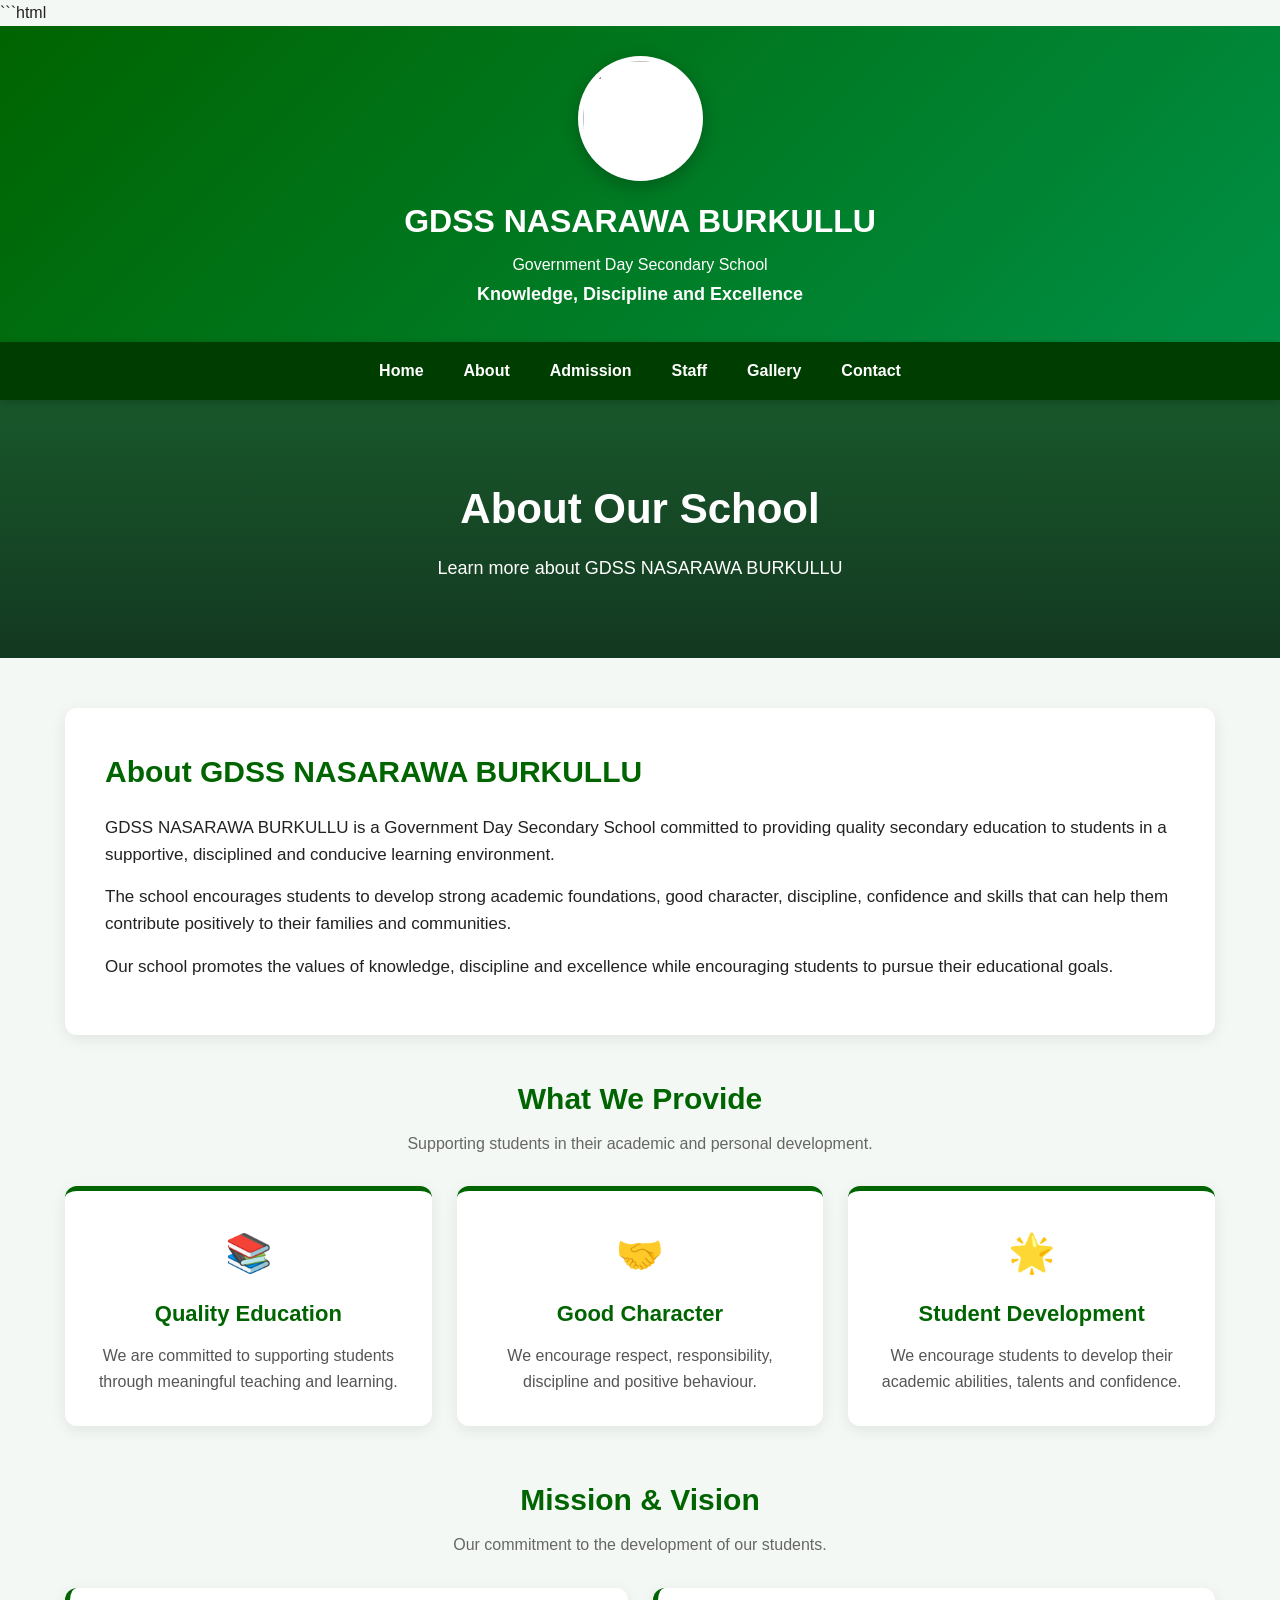
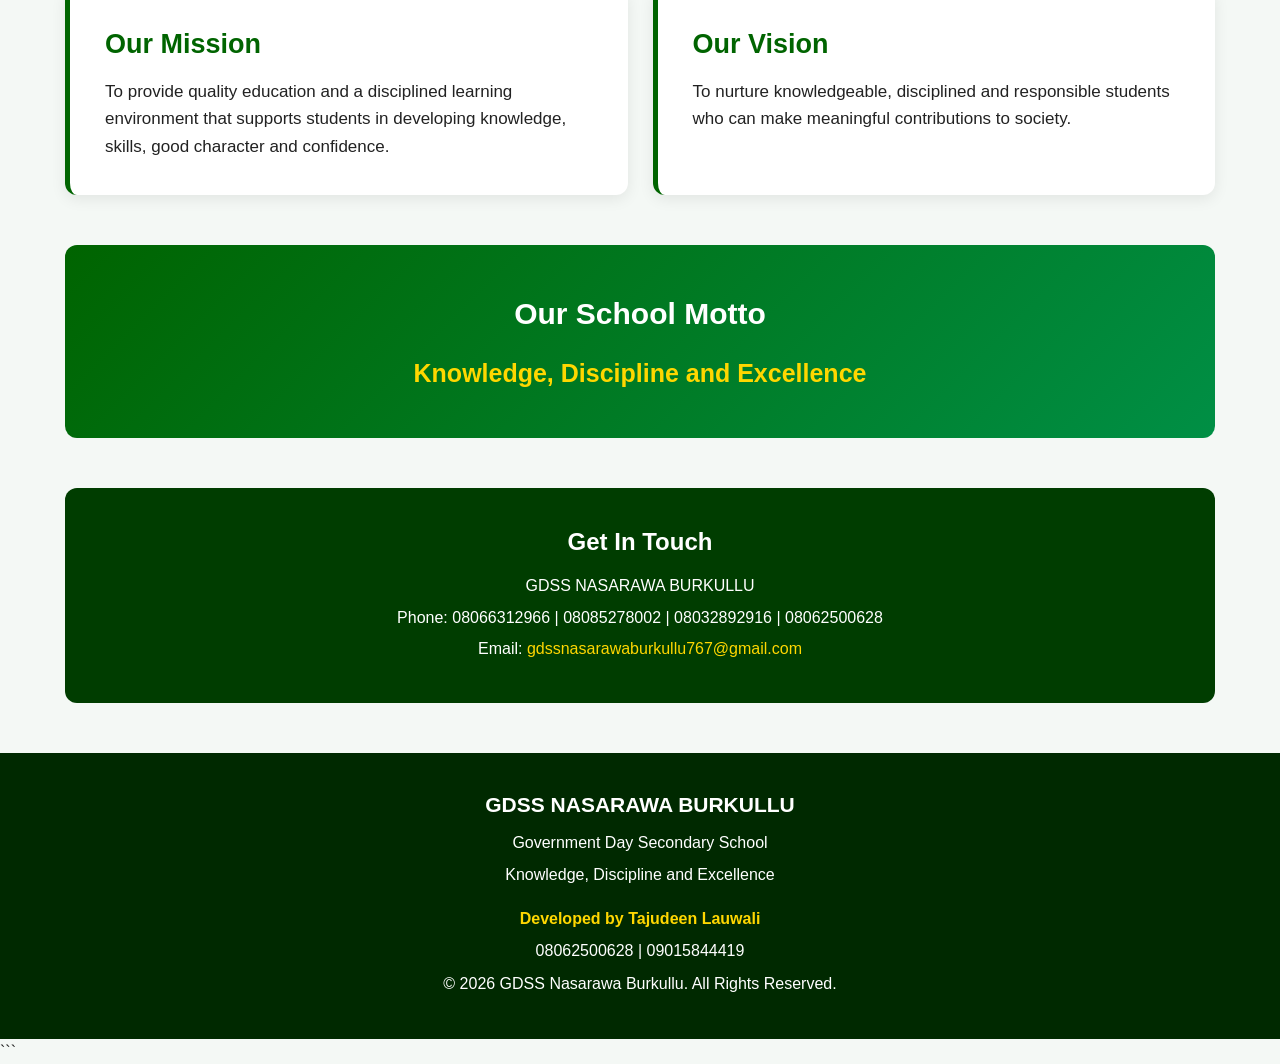
==== about.html @ 97035c53 "Add files via upload" ====
```html
<!DOCTYPE html>
<html lang="en">

<head>

    <meta charset="UTF-8">
    <meta name="viewport" content="width=device-width, initial-scale=1.0">

    <title>About Us | GDSS NASARAWA BURKULLU</title>

    <style>

        /* =========================
           RESET
        ========================= */

        * {
            margin: 0;
            padding: 0;
            box-sizing: border-box;
        }

        html {
            scroll-behavior: smooth;
        }

        body {
            font-family: Arial, Helvetica, sans-serif;
            background: #f4f8f5;
            color: #222;
            line-height: 1.6;
        }


        /* =========================
           HEADER
        ========================= */

        header {
            background: linear-gradient(135deg, #006400, #008f45);
            color: white;
            text-align: center;
            padding: 30px 15px;
        }

        .school-logo {
            width: 125px;
            height: 125px;
            object-fit: contain;
            background: white;
            border-radius: 50%;
            padding: 5px;
            margin-bottom: 15px;
            box-shadow: 0 5px 18px rgba(0, 0, 0, 0.25);
        }

        header h1 {
            font-size: 32px;
            margin-bottom: 5px;
        }

        header p {
            font-size: 16px;
            margin: 3px 0;
        }

        .motto {
            font-weight: bold;
            font-size: 18px;
        }


        /* =========================
           NAVIGATION
        ========================= */

        nav {
            background: #003d00;
            display: flex;
            justify-content: center;
            align-items: center;
            flex-wrap: wrap;
            padding: 0;
            position: sticky;
            top: 0;
            z-index: 1000;
            box-shadow: 0 2px 8px rgba(0,0,0,0.2);
        }

        nav a {
            color: white;
            text-decoration: none;
            font-weight: bold;
            padding: 16px 20px;
            transition: 0.3s;
        }

        nav a:hover {
            background: #008f45;
            color: #ffd700;
        }


        /* =========================
           PAGE BANNER
        ========================= */

        .page-banner {
            background:
                linear-gradient(
                    rgba(0, 70, 20, 0.90),
                    rgba(0, 40, 15, 0.92)
                ),
                url("image/school logo.jpg");

            background-size: cover;
            background-position: center;

            color: white;
            text-align: center;
            padding: 75px 20px;
        }

        .page-banner h2 {
            font-size: 42px;
            margin-bottom: 12px;
        }

        .page-banner p {
            font-size: 18px;
        }


        /* =========================
           MAIN CONTAINER
        ========================= */

        .container {
            width: 92%;
            max-width: 1150px;
            margin: 50px auto;
        }


        /* =========================
           INTRODUCTION
        ========================= */

        .intro {
            background: white;
            padding: 40px;
            border-radius: 12px;
            box-shadow: 0 4px 15px rgba(0,0,0,0.08);
            margin-bottom: 40px;
        }

        .intro h2 {
            color: #006400;
            font-size: 30px;
            margin-bottom: 18px;
        }

        .intro p {
            font-size: 17px;
            margin-bottom: 15px;
        }


        /* =========================
           SECTION TITLE
        ========================= */

        .section-title {
            text-align: center;
            margin-bottom: 30px;
        }

        .section-title h2 {
            color: #006400;
            font-size: 30px;
            margin-bottom: 8px;
        }

        .section-title p {
            color: #666;
        }


        /* =========================
           SCHOOL VALUES
        ========================= */

        .cards {
            display: grid;
            grid-template-columns: repeat(3, 1fr);
            gap: 25px;
            margin-bottom: 50px;
        }

        .card {
            background: white;
            padding: 32px 22px;
            text-align: center;
            border-radius: 12px;
            box-shadow: 0 4px 15px rgba(0,0,0,0.08);
            border-top: 5px solid #006400;
            transition: 0.3s;
        }

        .card:hover {
            transform: translateY(-6px);
            box-shadow: 0 8px 20px rgba(0,0,0,0.15);
        }

        .card-icon {
            font-size: 38px;
            margin-bottom: 12px;
        }

        .card h3 {
            color: #006400;
            font-size: 22px;
            margin-bottom: 12px;
        }

        .card p {
            color: #555;
        }


        /* =========================
           MISSION & VISION
        ========================= */

        .mission-vision {
            display: grid;
            grid-template-columns: repeat(2, 1fr);
            gap: 25px;
            margin-bottom: 50px;
        }

        .mission,
        .vision {
            background: white;
            padding: 35px;
            border-radius: 12px;
            box-shadow: 0 4px 15px rgba(0,0,0,0.08);
            border-left: 5px solid #006400;
        }

        .mission h2,
        .vision h2 {
            color: #006400;
            margin-bottom: 12px;
            font-size: 27px;
        }

        .mission p,
        .vision p {
            font-size: 17px;
        }


        /* =========================
           SCHOOL MOTTO
        ========================= */

        .motto-section {
            background: linear-gradient(135deg, #006400, #008f45);
            color: white;
            text-align: center;
            padding: 45px 25px;
            border-radius: 12px;
            margin-bottom: 50px;
        }

        .motto-section h2 {
            font-size: 30px;
            margin-bottom: 15px;
        }

        .motto-text {
            color: #ffd700;
            font-size: 25px;
            font-weight: bold;
        }


        /* =========================
           CONTACT STRIP
        ========================= */

        .contact-strip {
            background: #003d00;
            color: white;
            padding: 35px 20px;
            text-align: center;
            border-radius: 12px;
        }

        .contact-strip h2 {
            margin-bottom: 12px;
        }

        .contact-strip p {
            margin: 6px 0;
        }

        .contact-strip a {
            color: #ffd700;
            text-decoration: none;
        }


        /* =========================
           FOOTER
        ========================= */

        footer {
            background: #002900;
            color: white;
            text-align: center;
            padding: 35px 15px;
            margin-top: 50px;
        }

        footer h3 {
            margin-bottom: 8px;
            font-size: 21px;
        }

        footer p {
            margin: 7px 0;
        }

        footer a {
            color: #ffd700;
            text-decoration: none;
        }

        .developer {
            color: #ffd700;
            font-weight: bold;
            margin-top: 18px;
        }


        /* =========================
           MOBILE
        ========================= */

        @media (max-width: 800px) {

            header h1 {
                font-size: 25px;
            }

            .page-banner {
                padding: 55px 20px;
            }

            .page-banner h2 {
                font-size: 32px;
            }

            .cards,
            .mission-vision {
                grid-template-columns: 1fr;
            }

            .intro {
                padding: 30px 20px;
            }

        }


        @media (max-width: 600px) {

            nav {
                position: relative;
            }

            nav a {
                width: 50%;
                text-align: center;
                padding: 12px 5px;
                font-size: 14px;
            }

            .school-logo {
                width: 105px;
                height: 105px;
            }

            header h1 {
                font-size: 22px;
            }

            .page-banner h2 {
                font-size: 28px;
            }

            .container {
                width: 94%;
            }

            .motto-text {
                font-size: 21px;
            }

        }

    </style>

</head>


<body>


    <!-- =========================
         SCHOOL HEADER
    ========================= -->

    <header>

        <img
            src="image/school logo.jpg"
            class="school-logo"
            alt="GDSS NASARAWA BURKULLU School Logo"
        >

        <h1>
            GDSS NASARAWA BURKULLU
        </h1>

        <p>
            Government Day Secondary School
        </p>

        <p class="motto">
            Knowledge, Discipline and Excellence
        </p>

    </header>


    <!-- =========================
         NAVIGATION
    ========================= -->

    <nav>

        <a href="index.html">Home</a>

        <a href="about.html">About</a>

        <a href="admission.html">Admission</a>

        <a href="staff.html">Staff</a>

        <a href="gallery.html">Gallery</a>

        <a href="contact.html">Contact</a>

    </nav>


    <!-- =========================
         PAGE BANNER
    ========================= -->

    <section class="page-banner">

        <h2>
            About Our School
        </h2>

        <p>
            Learn more about GDSS NASARAWA BURKULLU
        </p>

    </section>


    <!-- =========================
         MAIN CONTENT
    ========================= -->

    <main class="container">


        <!-- INTRODUCTION -->

        <section class="intro">

            <h2>
                About GDSS NASARAWA BURKULLU
            </h2>

            <p>
                GDSS NASARAWA BURKULLU is a Government Day
                Secondary School committed to providing quality
                secondary education to students in a supportive,
                disciplined and conducive learning environment.
            </p>

            <p>
                The school encourages students to develop strong
                academic foundations, good character, discipline,
                confidence and skills that can help them contribute
                positively to their families and communities.
            </p>

            <p>
                Our school promotes the values of knowledge,
                discipline and excellence while encouraging
                students to pursue their educational goals.
            </p>

        </section>


        <!-- SCHOOL VALUES -->

        <section>

            <div class="section-title">

                <h2>
                    What We Provide
                </h2>

                <p>
                    Supporting students in their academic and personal development.
                </p>

            </div>


            <div class="cards">


                <div class="card">

                    <div class="card-icon">📚</div>

                    <h3>
                        Quality Education
                    </h3>

                    <p>
                        We are committed to supporting students
                        through meaningful teaching and learning.
                    </p>

                </div>


                <div class="card">

                    <div class="card-icon">🤝</div>

                    <h3>
                        Good Character
                    </h3>

                    <p>
                        We encourage respect, responsibility,
                        discipline and positive behaviour.
                    </p>

                </div>


                <div class="card">

                    <div class="card-icon">🌟</div>

                    <h3>
                        Student Development
                    </h3>

                    <p>
                        We encourage students to develop their
                        academic abilities, talents and confidence.
                    </p>

                </div>


            </div>

        </section>


        <!-- MISSION & VISION -->

        <section>

            <div class="section-title">

                <h2>
                    Mission & Vision
                </h2>

                <p>
                    Our commitment to the development of our students.
                </p>

            </div>


            <div class="mission-vision">


                <div class="mission">

                    <h2>
                        Our Mission
                    </h2>

                    <p>
                        To provide quality education and a
                        disciplined learning environment that
                        supports students in developing knowledge,
                        skills, good character and confidence.
                    </p>

                </div>


                <div class="vision">

                    <h2>
                        Our Vision
                    </h2>

                    <p>
                        To nurture knowledgeable, disciplined
                        and responsible students who can make
                        meaningful contributions to society.
                    </p>

                </div>


            </div>

        </section>


        <!-- MOTTO -->

        <section class="motto-section">

            <h2>
                Our School Motto
            </h2>

            <p class="motto-text">
                Knowledge, Discipline and Excellence
            </p>

        </section>


        <!-- CONTACT -->

        <section class="contact-strip">

            <h2>
                Get In Touch
            </h2>

            <p>
                GDSS NASARAWA BURKULLU
            </p>

            <p>
                Phone:
                08066312966 |
                08085278002 |
                08032892916 |
                08062500628
            </p>

            <p>
                Email:
                <a href="mailto:gdssnasarawaburkullu767@gmail.com">
                    gdssnasarawaburkullu767@gmail.com
                </a>
            </p>

        </section>


    </main>


    <!-- =========================
         FOOTER
    ========================= -->

    <footer>

        <h3>
            GDSS NASARAWA BURKULLU
        </h3>

        <p>
            Government Day Secondary School
        </p>

        <p>
            Knowledge, Discipline and Excellence
        </p>

        <p class="developer">
            Developed by Tajudeen Lauwali
        </p>

        <p>
            08062500628 | 09015844419
        </p>

        <p>
            © 2026 GDSS Nasarawa Burkullu.
            All Rights Reserved.
        </p>

    </footer>


</body>

</html>
```
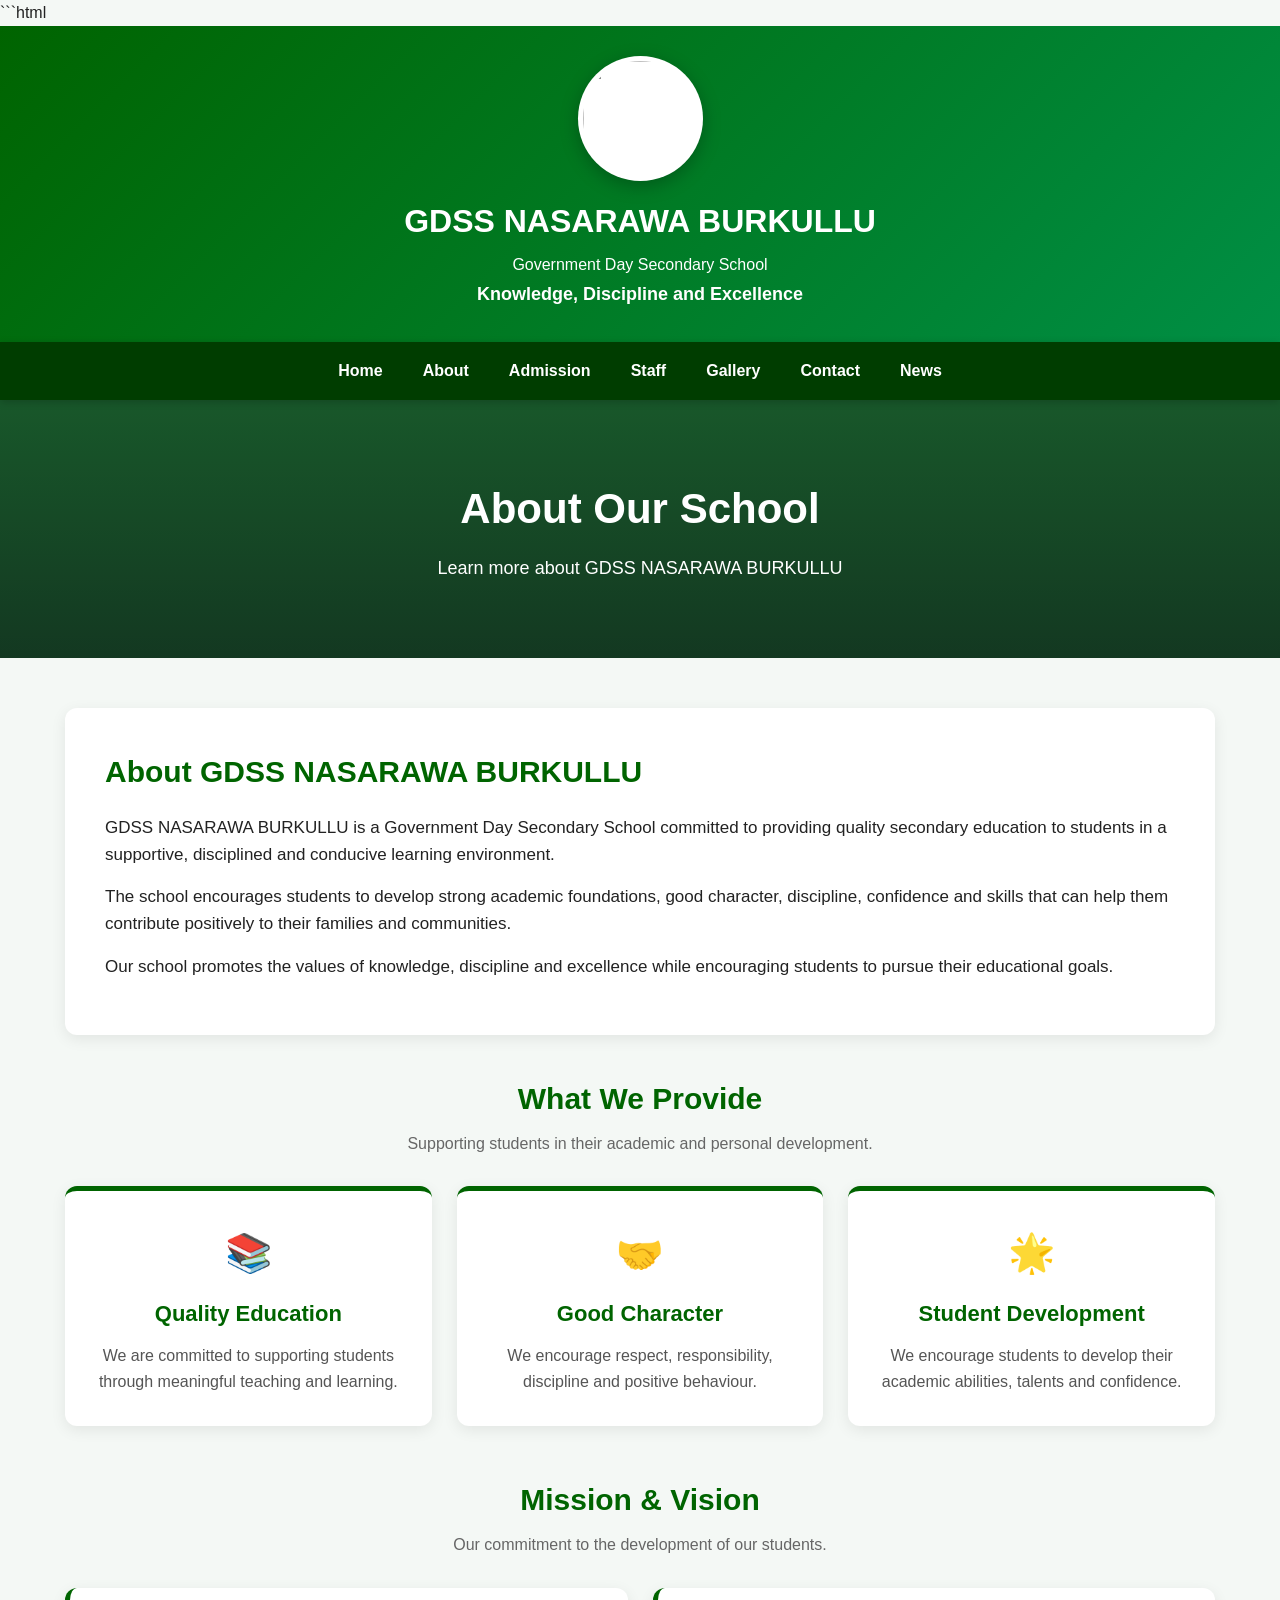
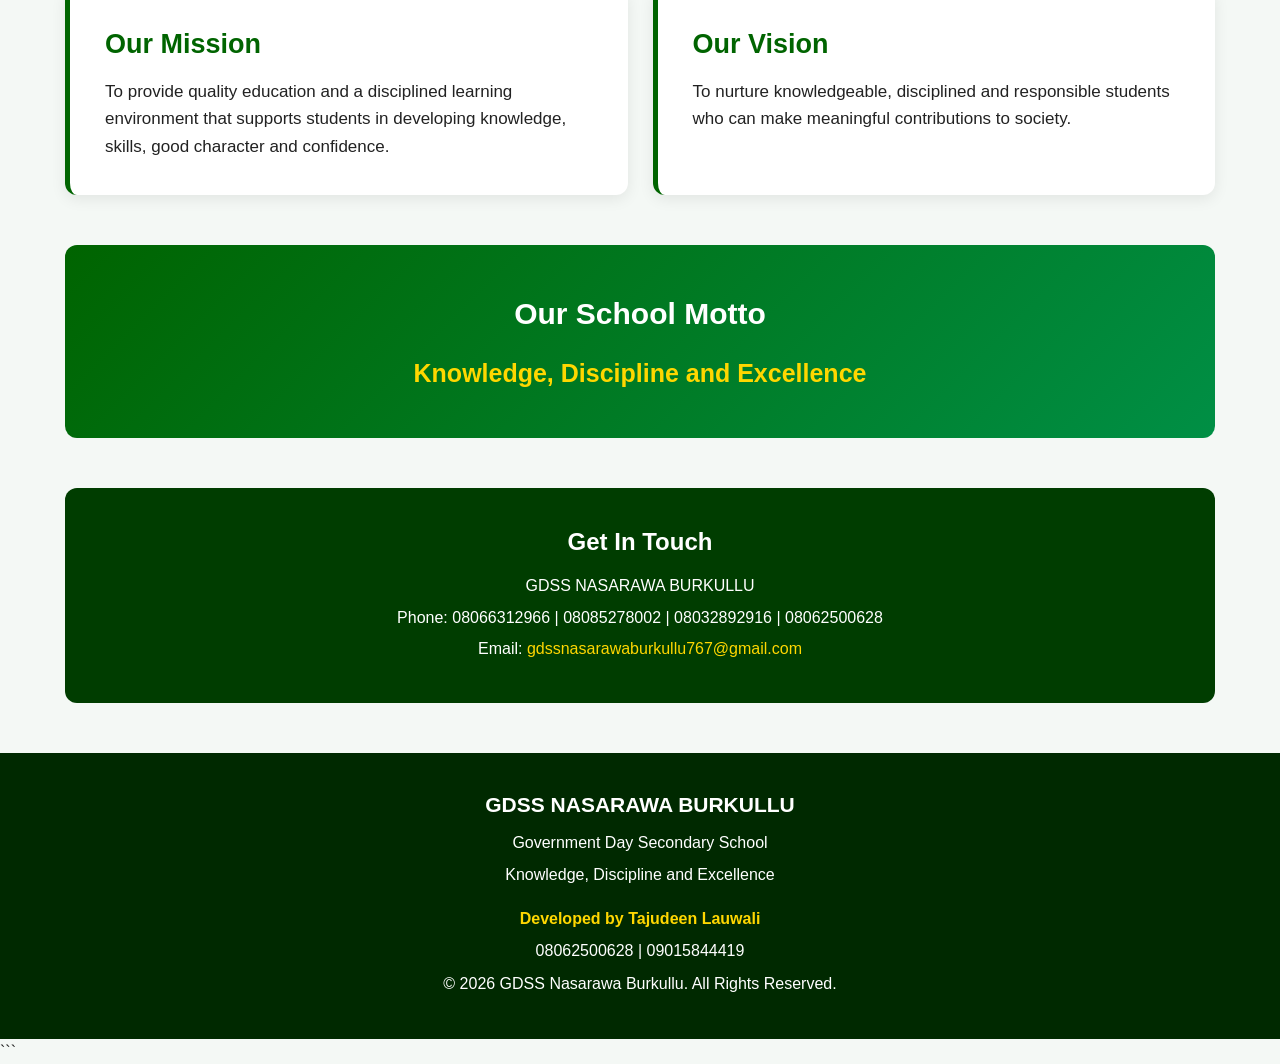
==== commit 4846c5d4: "Add files via upload" ====
--- a/about.html
+++ b/about.html
@@ -112,7 +112,7 @@
                     rgba(0, 70, 20, 0.90),
                     rgba(0, 40, 15, 0.92)
                 ),
-                url("image/school logo.jpg");
+                url("image/school-logo.jpg");
 
             background-size: cover;
             background-position: center;
@@ -427,7 +427,7 @@
     <header>
 
         <img
-            src="image/school logo.jpg"
+            src="image/school-logo.jpg"
             class="school-logo"
             alt="GDSS NASARAWA BURKULLU School Logo"
         >
@@ -464,7 +464,7 @@
         <a href="gallery.html">Gallery</a>
 
         <a href="contact.html">Contact</a>
-
+<a href="news.html">News</a>
     </nav>
 
 
